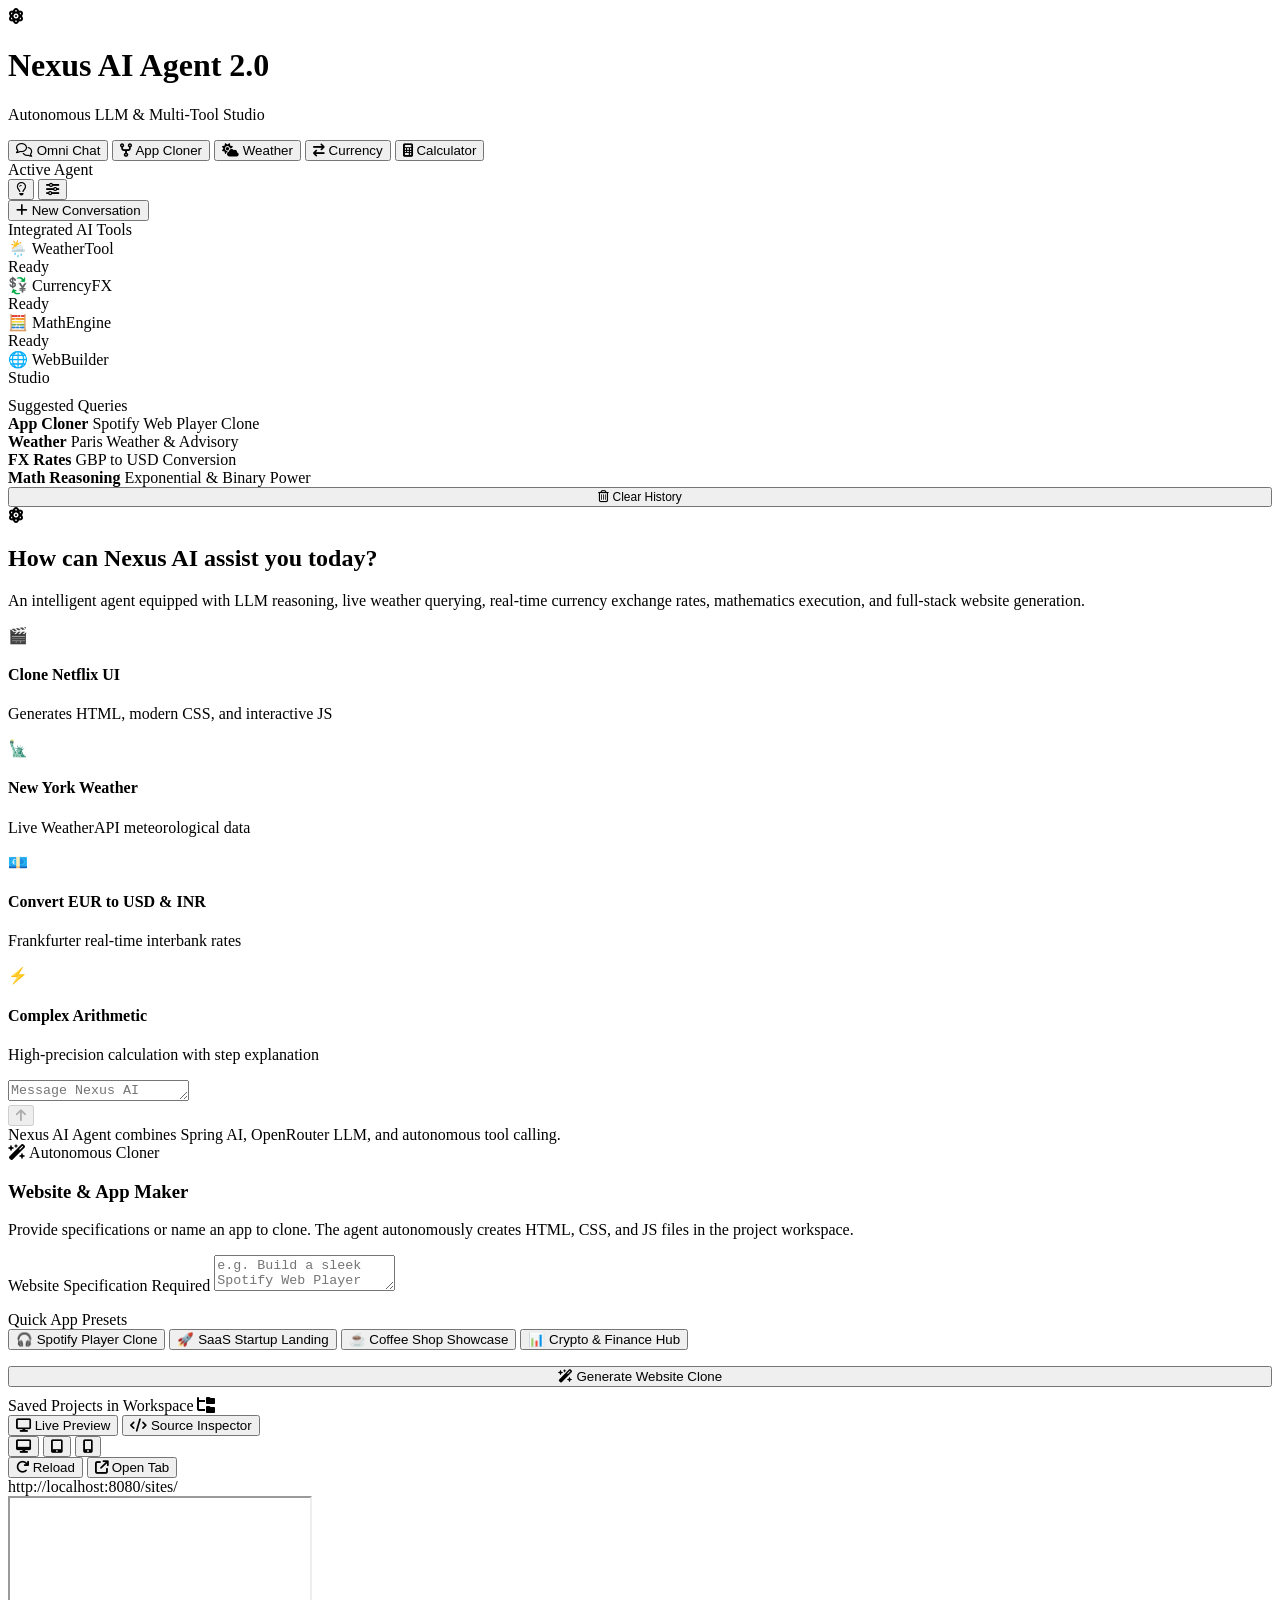
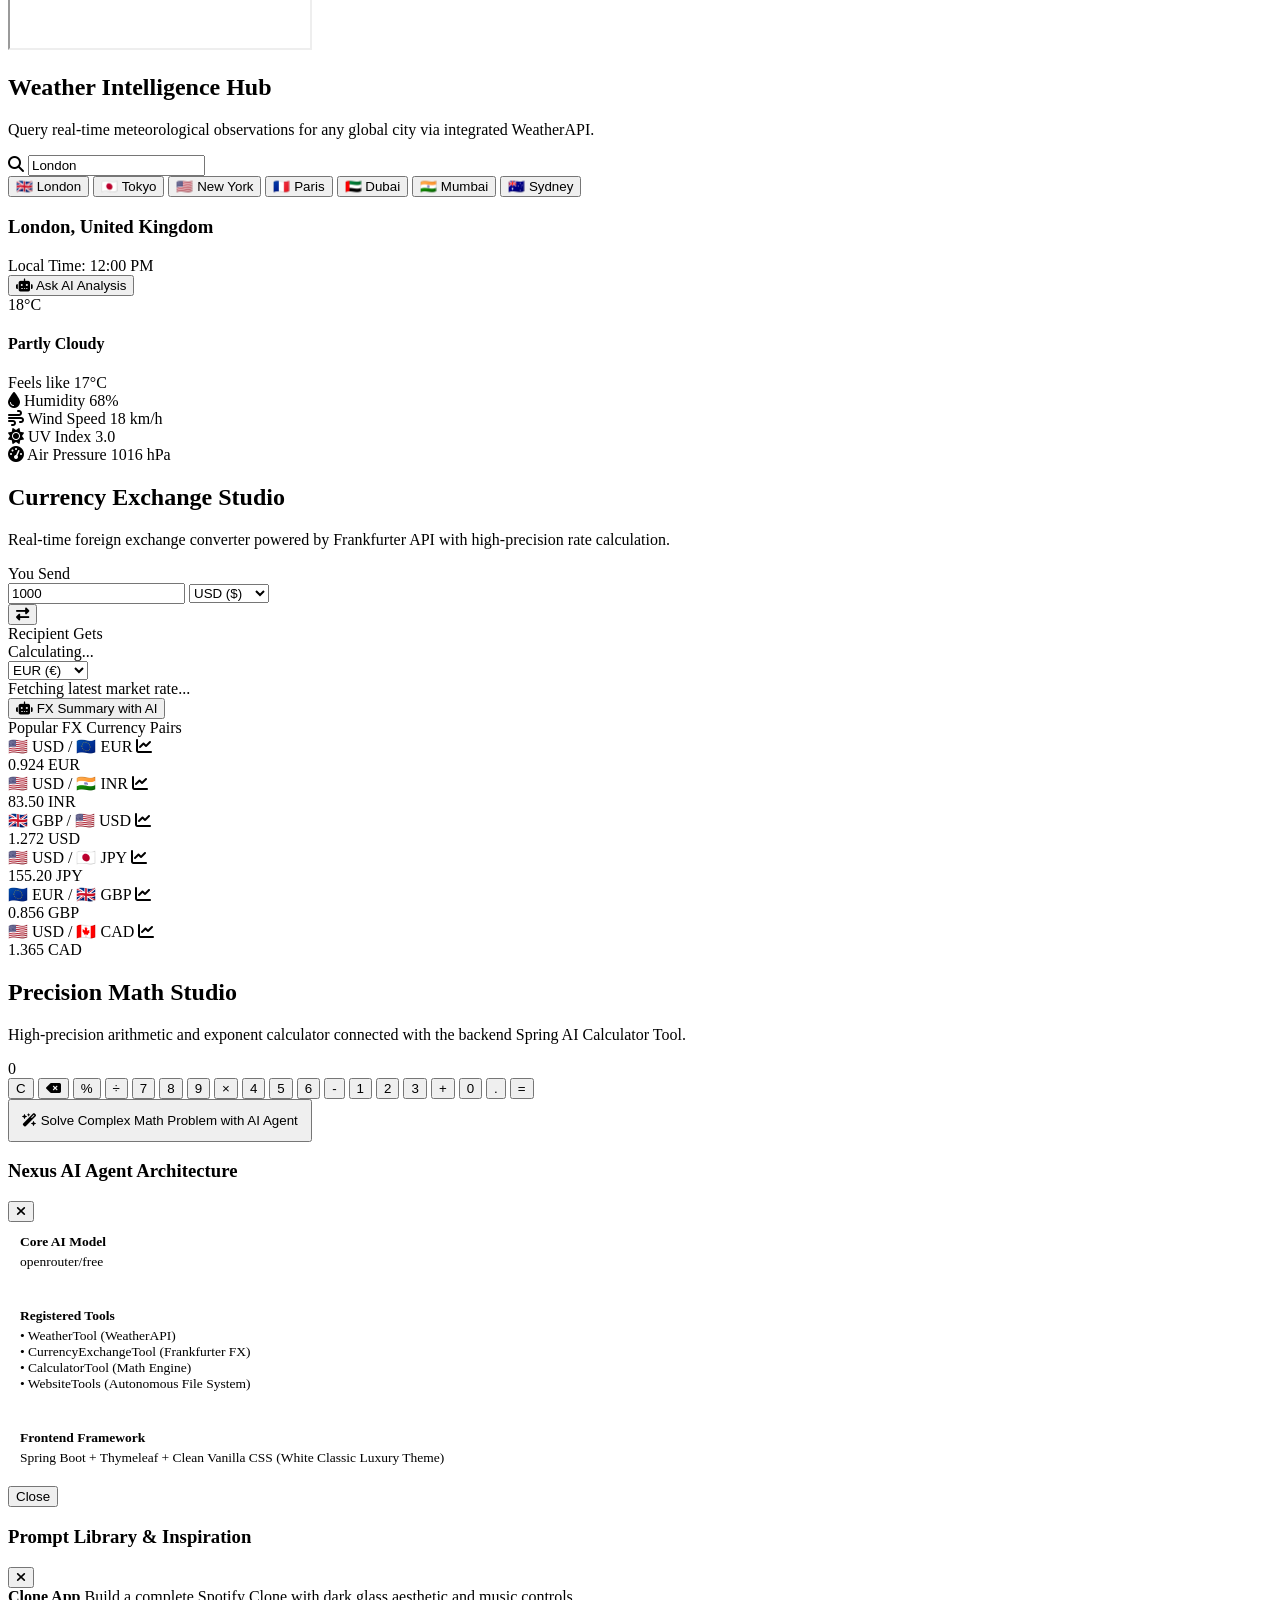
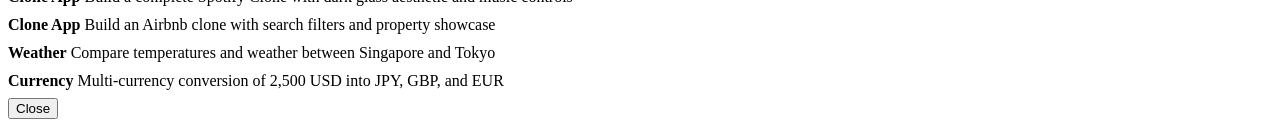
==== src/main/resources/templates/index.html @ b2d0beef "dockerfile" ====
<!DOCTYPE html>
<html lang="en" xmlns:th="http://www.thymeleaf.org">
<head>
    <meta charset="UTF-8">
    <meta name="viewport" content="width=device-width, initial-scale=1.0">
    <title th:text="${appTitle}">Nexus AI • Autonomous Multi-Tool Agent</title>
    
    <!-- Meta SEO & Description -->
    <meta name="description" content="Next-Generation Autonomous Multi-Tool AI Agent with ChatGPT-style conversation, live website cloner & builder, weather reports, currency exchange, and scientific calculation.">
    <meta name="author" content="Priyank">
    
    <!-- Google Fonts -->
    <link rel="preconnect" href="https://fonts.googleapis.com">
    <link rel="preconnect" href="https://fonts.gstatic.com" crossorigin>
    <link href="https://fonts.googleapis.com/css2?family=Plus+Jakarta+Sans:wght@300;400;500;600;700;800&family=JetBrains+Mono:wght@400;500;600&display=swap" rel="stylesheet">
    
    <!-- Font Awesome Icons -->
    <link rel="stylesheet" href="https://cdnjs.cloudflare.com/ajax/libs/font-awesome/6.5.1/css/all.min.css">
    
    <!-- Stylesheet -->
    <link rel="stylesheet" th:href="@{/css/styles.css}" href="/css/styles.css">
</head>
<body>

<div class="app-container">

    <!-- ====================================================================
         TOP HEADER BAR
         ==================================================================== -->
    <header class="app-header">
        <div class="brand" onclick="NexusApp.switchTab('chat')">
            <div class="brand-icon">
                <i class="fa-solid fa-atom"></i>
            </div>
            <div class="brand-text">
                <h1>Nexus AI <span class="brand-badge">Agent 2.0</span></h1>
                <p>Autonomous LLM & Multi-Tool Studio</p>
            </div>
        </div>

        <!-- Navigation Tabs -->
        <nav class="nav-tabs-wrapper" aria-label="Main Navigation">
            <button class="nav-tab-btn active" data-tab="chat" id="tabBtnChat">
                <i class="fa-regular fa-comments"></i>
                <span>Omni Chat</span>
            </button>
            <button class="nav-tab-btn" data-tab="builder" id="tabBtnBuilder">
                <i class="fa-solid fa-code-fork"></i>
                <span>App Cloner</span>
            </button>
            <button class="nav-tab-btn" data-tab="weather" id="tabBtnWeather">
                <i class="fa-solid fa-cloud-sun"></i>
                <span>Weather</span>
            </button>
            <button class="nav-tab-btn" data-tab="currency" id="tabBtnCurrency">
                <i class="fa-solid fa-arrow-right-arrow-left"></i>
                <span>Currency</span>
            </button>
            <button class="nav-tab-btn" data-tab="calc" id="tabBtnCalc">
                <i class="fa-solid fa-calculator"></i>
                <span>Calculator</span>
            </button>
        </nav>

        <!-- Right Header Actions -->
        <div class="header-actions">
            <div class="status-pill" title="Connected to AI LLM Backend">
                <span class="status-dot"></span>
                <span>Active Agent</span>
            </div>
            <button class="btn-icon" id="btnOpenPromptsModal" title="Starter Prompts & Examples">
                <i class="fa-regular fa-lightbulb"></i>
            </button>
            <button class="btn-icon" id="btnOpenStatusModal" title="Agent Architecture & Status">
                <i class="fa-solid fa-sliders"></i>
            </button>
        </div>
    </header>

    <!-- ====================================================================
         MAIN VIEW CONTAINER
         ==================================================================== -->
    <main class="main-view-container">

        <!-- ================================================================
             TAB 1: OMNI AI CHAT
             ================================================================ -->
        <section class="tab-pane active" id="tab-chat">
            <div class="chat-module">
                
                <!-- Chat Left Sidebar -->
                <aside class="chat-sidebar">
                    <div class="chat-sidebar-header">
                        <button class="btn-new-chat" id="btnNewChat">
                            <i class="fa-solid fa-plus"></i>
                            <span>New Conversation</span>
                        </button>
                    </div>

                    <div class="sidebar-section-title">Integrated AI Tools</div>
                    <div class="tools-pill-grid">
                        <div class="tool-badge-item prompt-chip-trigger" data-prompt="What is the weather in Tokyo right now?">
                            <div class="tool-left">
                                <span>🌦️ WeatherTool</span>
                            </div>
                            <span class="tool-indicator">Ready</span>
                        </div>
                        <div class="tool-badge-item prompt-chip-trigger" data-prompt="Convert 1000 USD to EUR and INR with current rate">
                            <div class="tool-left">
                                <span>💱 CurrencyFX</span>
                            </div>
                            <span class="tool-indicator">Ready</span>
                        </div>
                        <div class="tool-badge-item prompt-chip-trigger" data-prompt="Calculate compound interest on $10,000 at 8% annual for 5 years">
                            <div class="tool-left">
                                <span>🧮 MathEngine</span>
                            </div>
                            <span class="tool-indicator">Ready</span>
                        </div>
                        <div class="tool-badge-item" onclick="NexusApp.switchTab('builder')">
                            <div class="tool-left">
                                <span>🌐 WebBuilder</span>
                            </div>
                            <span class="tool-indicator" style="background:var(--primary-light); color:var(--primary);">Studio</span>
                        </div>
                    </div>

                    <div class="sidebar-section-title" style="margin-top: 10px;">Suggested Queries</div>
                    <div class="suggested-prompts-list">
                        <div class="prompt-card-chip prompt-chip-trigger" data-prompt="Build a modern dark-mode Spotify web player clone with playlist and audio controls">
                            <strong>App Cloner</strong>
                            <span>Spotify Web Player Clone</span>
                        </div>
                        <div class="prompt-card-chip prompt-chip-trigger" data-prompt="What's the weather in Paris, France and give me packing advice?">
                            <strong>Weather</strong>
                            <span>Paris Weather & Advisory</span>
                        </div>
                        <div class="prompt-card-chip prompt-chip-trigger" data-prompt="How much is 250 British Pounds (GBP) in US Dollars (USD)?">
                            <strong>FX Rates</strong>
                            <span>GBP to USD Conversion</span>
                        </div>
                        <div class="prompt-card-chip prompt-chip-trigger" data-prompt="Calculate 2 raised to the power of 16 and explain the binary significance">
                            <strong>Math Reasoning</strong>
                            <span>Exponential & Binary Power</span>
                        </div>
                    </div>

                    <button class="btn-secondary" id="btnClearSession" style="width: 100%; justify-content: center; font-size: 12px; margin-top: auto;">
                        <i class="fa-regular fa-trash-can"></i> Clear History
                    </button>
                </aside>

                <!-- Chat Main Area -->
                <div class="chat-main-area">
                    <div class="chat-messages-container" id="chatMessages">
                        
                        <!-- Welcome Hero -->
                        <div class="chat-welcome-hero" id="chatWelcomeHero">
                            <div class="hero-avatar-ring">
                                <i class="fa-solid fa-atom"></i>
                            </div>
                            <h2>How can Nexus AI assist you today?</h2>
                            <p>An intelligent agent equipped with LLM reasoning, live weather querying, real-time currency exchange rates, mathematics execution, and full-stack website generation.</p>

                            <div class="hero-feature-grid">
                                <div class="feature-box prompt-chip-trigger" data-prompt="Create a complete Netflix clone landing page with hero banner and movie cards carousel">
                                    <div class="feature-box-icon">🎬</div>
                                    <div class="feature-box-content">
                                        <h4>Clone Netflix UI</h4>
                                        <p>Generates HTML, modern CSS, and interactive JS</p>
                                    </div>
                                </div>
                                <div class="feature-box prompt-chip-trigger" data-prompt="What is the current temperature and atmospheric conditions in New York?">
                                    <div class="feature-box-icon">🗽</div>
                                    <div class="feature-box-content">
                                        <h4>New York Weather</h4>
                                        <p>Live WeatherAPI meteorological data</p>
                                    </div>
                                </div>
                                <div class="feature-box prompt-chip-trigger" data-prompt="Convert 500 Euros to US Dollars and Indian Rupees">
                                    <div class="feature-box-icon">💶</div>
                                    <div class="feature-box-content">
                                        <h4>Convert EUR to USD & INR</h4>
                                        <p>Frankfurter real-time interbank rates</p>
                                    </div>
                                </div>
                                <div class="feature-box prompt-chip-trigger" data-prompt="Calculate 4850 divided by 12.5 and multiply by 3.14">
                                    <div class="feature-box-icon">⚡</div>
                                    <div class="feature-box-content">
                                        <h4>Complex Arithmetic</h4>
                                        <p>High-precision calculation with step explanation</p>
                                    </div>
                                </div>
                            </div>
                        </div>

                    </div>

                    <!-- Chat Bottom Input Bar -->
                    <div class="chat-input-wrapper">
                        <form class="chat-input-box" id="chatForm">
                            <textarea class="chat-textarea" id="chatInput" placeholder="Message Nexus AI Agent or ask to build a website, check weather, convert currency..." rows="1" required></textarea>
                            <div class="chat-actions-group">
                                <button type="submit" class="btn-send-chat" id="btnSendChat" disabled title="Send Message">
                                    <i class="fa-solid fa-arrow-up"></i>
                                </button>
                            </div>
                        </form>
                        <div class="chat-disclaimer">
                            Nexus AI Agent combines Spring AI, OpenRouter LLM, and autonomous tool calling.
                        </div>
                    </div>
                </div>

            </div>
        </section>

        <!-- ================================================================
             TAB 2: AI WEBSITE BUILDER & APP CLONER STUDIO
             ================================================================ -->
        <section class="tab-pane" id="tab-builder">
            <div class="builder-module">
                
                <!-- Builder Config Sidebar -->
                <aside class="builder-sidebar">
                    <div class="builder-header-badge">
                        <i class="fa-solid fa-wand-magic-sparkles"></i> Autonomous Cloner
                    </div>

                    <div class="builder-title-group">
                        <h3>Website & App Maker</h3>
                        <p>Provide specifications or name an app to clone. The agent autonomously creates HTML, CSS, and JS files in the project workspace.</p>
                    </div>

                    <form id="builderForm" style="display:flex; flex-direction:column; gap:16px;">
                        <div class="form-group">
                            <label class="form-label" for="builderPrompt">
                                <span>Website Specification</span>
                                <span style="font-weight:400; color:var(--text-muted);">Required</span>
                            </label>
                            <textarea class="builder-textarea" id="builderPrompt" placeholder="e.g. Build a sleek Spotify Web Player clone with dark aesthetic, music player controls, playlist cards, and responsive sidebar." required></textarea>
                        </div>

                        <div class="form-group">
                            <label class="form-label">Quick App Presets</label>
                            <div class="presets-grid">
                                <button type="button" class="preset-chip" data-prompt="Build a modern dark-mode Spotify web player clone with sidebar navigation, music player controls, and popular album cards.">
                                    <span class="preset-chip-icon">🎧</span>
                                    <span>Spotify Player Clone</span>
                                </button>
                                <button type="button" class="preset-chip" data-prompt="Create a high-converting SaaS startup landing page with hero section, feature grid, pricing table, and testimonials.">
                                    <span class="preset-chip-icon">🚀</span>
                                    <span>SaaS Startup Landing</span>
                                </button>
                                <button type="button" class="preset-chip" data-prompt="Build a luxury Artisan Coffee Shop website with hero banner, interactive menu cards, customer reviews, and contact footer.">
                                    <span class="preset-chip-icon">☕</span>
                                    <span>Coffee Shop Showcase</span>
                                </button>
                                <button type="button" class="preset-chip" data-prompt="Create a modern cryptocurrency dashboard with live price ticker cards, portfolio balance chart mockup, and transaction table.">
                                    <span class="preset-chip-icon">📊</span>
                                    <span>Crypto & Finance Hub</span>
                                </button>
                            </div>
                        </div>

                        <button type="submit" class="btn-generate-site" id="btnGenerateSite">
                            <i class="fa-solid fa-wand-magic-sparkles"></i>
                            <span>Generate Website Clone</span>
                        </button>
                    </form>

                    <!-- Build Terminal Logs -->
                    <div class="generation-status-card" id="builderStatusCard" style="display:none;">
                        <div class="status-card-header">
                            <span><i class="fa-solid fa-terminal"></i> Build Terminal</span>
                            <span style="color:#4ade80;">Live Execution</span>
                        </div>
                        <div class="status-logs-stream" id="statusLogsStream"></div>
                    </div>

                    <!-- Saved Projects List -->
                    <div class="form-group" style="margin-top: 10px;">
                        <label class="form-label">
                            <span>Saved Projects in Workspace</span>
                            <i class="fa-solid fa-folder-tree" style="color:var(--primary);"></i>
                        </label>
                        <div class="saved-projects-list" id="savedProjectsList"></div>
                    </div>
                </aside>

                <!-- Builder Main Canvas / Inspector Area -->
                <div class="builder-workspace">
                    
                    <!-- Top Workspace Bar -->
                    <div class="workspace-top-bar">
                        <div class="view-mode-tabs">
                            <button class="mode-btn active" data-mode="preview">
                                <i class="fa-solid fa-display"></i>
                                <span>Live Preview</span>
                            </button>
                            <button class="mode-btn" data-mode="code">
                                <i class="fa-solid fa-code"></i>
                                <span>Source Inspector</span>
                            </button>
                        </div>

                        <!-- Device Viewport Controls -->
                        <div class="device-viewport-controls">
                            <button class="device-btn active" data-device="desktop" title="Desktop View (100%)">
                                <i class="fa-solid fa-desktop"></i>
                            </button>
                            <button class="device-btn" data-device="tablet" title="Tablet View (768px)">
                                <i class="fa-solid fa-tablet-screen-button"></i>
                            </button>
                            <button class="device-btn" data-device="mobile" title="Mobile View (390px)">
                                <i class="fa-solid fa-mobile-screen-button"></i>
                            </button>
                        </div>

                        <!-- Action Buttons -->
                        <div class="workspace-actions">
                            <button class="btn-secondary" id="btnReloadPreview" title="Refresh Preview">
                                <i class="fa-solid fa-arrow-rotate-right"></i>
                                <span>Reload</span>
                            </button>
                            <button class="btn-secondary" id="btnOpenPreviewNew" title="Open in New Browser Tab">
                                <i class="fa-solid fa-arrow-up-right-from-square"></i>
                                <span>Open Tab</span>
                            </button>
                        </div>
                    </div>

                    <!-- Live Preview Viewport -->
                    <div class="workspace-canvas" id="previewModeContainer">
                        <div class="device-frame-container desktop" id="deviceFrameContainer">
                            <div class="device-browser-bar">
                                <div class="browser-dots">
                                    <span class="browser-dot red"></span>
                                    <span class="browser-dot yellow"></span>
                                    <span class="browser-dot green"></span>
                                </div>
                                <div class="browser-url-pill" id="browserUrlPill">
                                    http://localhost:8080/sites/
                                </div>
                            </div>
                            <iframe class="preview-iframe" id="previewIframe" src="about:blank" sandbox="allow-scripts allow-same-origin allow-forms allow-popups"></iframe>
                        </div>
                    </div>

                    <!-- Code Inspector Viewport -->
                    <div class="workspace-canvas" id="codeInspectorContainer" style="display:none;">
                        <div class="code-inspector-container">
                            <div class="code-tabs-header">
                                <div class="code-tabs-group">
                                    <button class="code-tab-btn active" data-file="index.html">
                                        <i class="fa-brands fa-html5" style="color:#e44d26;"></i> index.html
                                    </button>
                                    <button class="code-tab-btn" data-file="style.css">
                                        <i class="fa-brands fa-css3-alt" style="color:#264de4;"></i> style.css
                                    </button>
                                    <button class="code-tab-btn" data-file="script.js">
                                        <i class="fa-brands fa-js" style="color:#f7df1e;"></i> script.js
                                    </button>
                                </div>
                                <button class="btn-secondary" id="btnCopyProjectCode" style="padding: 4px 10px; font-size: 11.5px;">
                                    <i class="fa-regular fa-copy"></i> Copy Code
                                </button>
                            </div>
                            <pre class="code-view-area" id="codeViewArea"><code>/* Select a generated project to inspect its source code */</code></pre>
                        </div>
                    </div>

                </div>

            </div>
        </section>

        <!-- ================================================================
             TAB 3: WEATHER INTELLIGENCE HUB
             ================================================================ -->
        <section class="tab-pane" id="tab-weather">
            <div class="weather-module">
                <div class="weather-container">
                    
                    <div class="module-header">
                        <h2>Weather Intelligence Hub</h2>
                        <p>Query real-time meteorological observations for any global city via integrated WeatherAPI.</p>
                    </div>

                    <!-- Search Bar -->
                    <div class="weather-search-bar">
                        <i class="fa-solid fa-magnifying-glass" style="color:var(--text-muted); font-size:16px;"></i>
                        <input type="text" class="weather-input" id="weatherCityInput" placeholder="Enter city name (e.g. Tokyo, London, San Francisco, Mumbai)..." value="London">
                        <button class="btn-secondary" id="btnSearchWeather" style="background:var(--primary); color:#ffffff; border:none;">
                            <span>Search</span>
                        </button>
                    </div>

                    <!-- Quick City Badges -->
                    <div class="weather-quick-cities">
                        <button class="city-chip weather-quick-city" data-city="London">🇬🇧 London</button>
                        <button class="city-chip weather-quick-city" data-city="Tokyo">🇯🇵 Tokyo</button>
                        <button class="city-chip weather-quick-city" data-city="New York">🇺🇸 New York</button>
                        <button class="city-chip weather-quick-city" data-city="Paris">🇫🇷 Paris</button>
                        <button class="city-chip weather-quick-city" data-city="Dubai">🇦🇪 Dubai</button>
                        <button class="city-chip weather-quick-city" data-city="Mumbai">🇮🇳 Mumbai</button>
                        <button class="city-chip weather-quick-city" data-city="Sydney">🇦🇺 Sydney</button>
                    </div>

                    <!-- Weather Main Hero Card -->
                    <div class="weather-hero-card" id="weatherHeroCard">
                        <div class="weather-card-top">
                            <div class="weather-location">
                                <h3 id="weatherCityName">London, United Kingdom</h3>
                                <span id="weatherLocalTime">Local Time: 12:00 PM</span>
                            </div>
                            <button class="btn-secondary prompt-chip-trigger" id="btnAskWeatherAI" data-prompt="Analyze the current weather conditions for London and provide recommendations for outdoor activities.">
                                <i class="fa-solid fa-robot"></i> Ask AI Analysis
                            </button>
                        </div>

                        <div class="weather-temp-hero">
                            <div class="temp-huge" id="weatherTempC">18°C</div>
                            <div class="weather-condition-badge">
                                <h4 id="weatherCondition">Partly Cloudy</h4>
                                <span id="weatherFeelsLike">Feels like 17°C</span>
                            </div>
                        </div>

                        <div class="weather-metrics-grid">
                            <div class="metric-card">
                                <span class="metric-card-label"><i class="fa-solid fa-droplet"></i> Humidity</span>
                                <span class="metric-card-val" id="weatherHumidity">68%</span>
                            </div>
                            <div class="metric-card">
                                <span class="metric-card-label"><i class="fa-solid fa-wind"></i> Wind Speed</span>
                                <span class="metric-card-val" id="weatherWind">18 km/h</span>
                            </div>
                            <div class="metric-card">
                                <span class="metric-card-label"><i class="fa-solid fa-sun"></i> UV Index</span>
                                <span class="metric-card-val" id="weatherUV">3.0</span>
                            </div>
                            <div class="metric-card">
                                <span class="metric-card-label"><i class="fa-solid fa-gauge-high"></i> Air Pressure</span>
                                <span class="metric-card-val" id="weatherPressure">1016 hPa</span>
                            </div>
                        </div>
                    </div>

                </div>
            </div>
        </section>

        <!-- ================================================================
             TAB 4: CURRENCY EXCHANGE STUDIO
             ================================================================ -->
        <section class="tab-pane" id="tab-currency">
            <div class="currency-module">
                <div class="currency-container">
                    
                    <div class="module-header">
                        <h2>Currency Exchange Studio</h2>
                        <p>Real-time foreign exchange converter powered by Frankfurter API with high-precision rate calculation.</p>
                    </div>

                    <!-- Converter Card -->
                    <div class="currency-converter-card">
                        <div class="converter-row">
                            
                            <!-- Amount & From -->
                            <div class="currency-field">
                                <label class="form-label">You Send</label>
                                <div class="currency-input-wrapper">
                                    <input type="number" class="currency-input" id="currAmountInput" value="1000" min="0" step="any">
                                    <select class="currency-select" id="currFromSelect">
                                        <option value="USD" selected>USD ($)</option>
                                        <option value="EUR">EUR (€)</option>
                                        <option value="GBP">GBP (£)</option>
                                        <option value="INR">INR (₹)</option>
                                        <option value="JPY">JPY (¥)</option>
                                        <option value="CAD">CAD (C$)</option>
                                        <option value="AUD">AUD (A$)</option>
                                        <option value="CHF">CHF (Fr)</option>
                                    </select>
                                </div>
                            </div>

                            <!-- Swap Button -->
                            <button class="btn-swap-currency" id="btnSwapCurrency" title="Swap Currencies">
                                <i class="fa-solid fa-right-left"></i>
                            </button>

                            <!-- Target Currency -->
                            <div class="currency-field">
                                <label class="form-label">Recipient Gets</label>
                                <div class="currency-input-wrapper">
                                    <div class="currency-input" style="display:flex; align-items:center; color:var(--primary);" id="currResultValue">
                                        Calculating...
                                    </div>
                                    <select class="currency-select" id="currToSelect">
                                        <option value="EUR" selected>EUR (€)</option>
                                        <option value="USD">USD ($)</option>
                                        <option value="GBP">GBP (£)</option>
                                        <option value="INR">INR (₹)</option>
                                        <option value="JPY">JPY (¥)</option>
                                        <option value="CAD">CAD (C$)</option>
                                        <option value="AUD">AUD (A$)</option>
                                        <option value="CHF">CHF (Fr)</option>
                                    </select>
                                </div>
                            </div>

                        </div>

                        <!-- Result Banner -->
                        <div class="rate-result-banner">
                            <div class="rate-result-text">
                                <span id="currResultSub">Fetching latest market rate...</span>
                            </div>
                            <button class="btn-secondary prompt-chip-trigger" id="btnAskCurrencyAI" data-prompt="Analyze the currency exchange trend between USD and EUR and provide a market summary.">
                                <i class="fa-solid fa-robot"></i> FX Summary with AI
                            </button>
                        </div>
                    </div>

                    <!-- Popular FX Pairs -->
                    <div class="form-group">
                        <label class="form-label">Popular FX Currency Pairs</label>
                        <div class="popular-rates-grid">
                            <div class="popular-rate-card" data-from="USD" data-to="EUR">
                                <div class="rate-pair-title">
                                    <span>🇺🇸 USD / 🇪🇺 EUR</span>
                                    <i class="fa-solid fa-chart-line" style="color:var(--accent-emerald);"></i>
                                </div>
                                <div class="rate-pair-val">0.924 EUR</div>
                            </div>
                            <div class="popular-rate-card" data-from="USD" data-to="INR">
                                <div class="rate-pair-title">
                                    <span>🇺🇸 USD / 🇮🇳 INR</span>
                                    <i class="fa-solid fa-chart-line" style="color:var(--accent-emerald);"></i>
                                </div>
                                <div class="rate-pair-val">83.50 INR</div>
                            </div>
                            <div class="popular-rate-card" data-from="GBP" data-to="USD">
                                <div class="rate-pair-title">
                                    <span>🇬🇧 GBP / 🇺🇸 USD</span>
                                    <i class="fa-solid fa-chart-line" style="color:var(--accent-emerald);"></i>
                                </div>
                                <div class="rate-pair-val">1.272 USD</div>
                            </div>
                            <div class="popular-rate-card" data-from="USD" data-to="JPY">
                                <div class="rate-pair-title">
                                    <span>🇺🇸 USD / 🇯🇵 JPY</span>
                                    <i class="fa-solid fa-chart-line" style="color:var(--accent-emerald);"></i>
                                </div>
                                <div class="rate-pair-val">155.20 JPY</div>
                            </div>
                            <div class="popular-rate-card" data-from="EUR" data-to="GBP">
                                <div class="rate-pair-title">
                                    <span>🇪🇺 EUR / 🇬🇧 GBP</span>
                                    <i class="fa-solid fa-chart-line" style="color:var(--accent-emerald);"></i>
                                </div>
                                <div class="rate-pair-val">0.856 GBP</div>
                            </div>
                            <div class="popular-rate-card" data-from="USD" data-to="CAD">
                                <div class="rate-pair-title">
                                    <span>🇺🇸 USD / 🇨🇦 CAD</span>
                                    <i class="fa-solid fa-chart-line" style="color:var(--accent-emerald);"></i>
                                </div>
                                <div class="rate-pair-val">1.365 CAD</div>
                            </div>
                        </div>
                    </div>

                </div>
            </div>
        </section>

        <!-- ================================================================
             TAB 5: CALCULATOR & MATH STUDIO
             ================================================================ -->
        <section class="tab-pane" id="tab-calc">
            <div class="calc-module">
                <div class="calc-container">
                    
                    <div class="module-header">
                        <h2>Precision Math Studio</h2>
                        <p>High-precision arithmetic and exponent calculator connected with the backend Spring AI Calculator Tool.</p>
                    </div>

                    <div class="calc-card">
                        <div class="calc-display">
                            <div class="calc-expression" id="calcExpression"></div>
                            <div class="calc-current" id="calcCurrent">0</div>
                        </div>

                        <div class="calc-grid">
                            <button class="calc-key action" data-action="clear">C</button>
                            <button class="calc-key action" data-action="delete"><i class="fa-solid fa-delete-left"></i></button>
                            <button class="calc-key op" data-action="operator" data-val="%">%</button>
                            <button class="calc-key op" data-action="operator" data-val="÷">÷</button>

                            <button class="calc-key" data-val="7">7</button>
                            <button class="calc-key" data-val="8">8</button>
                            <button class="calc-key" data-val="9">9</button>
                            <button class="calc-key op" data-action="operator" data-val="×">×</button>

                            <button class="calc-key" data-val="4">4</button>
                            <button class="calc-key" data-val="5">5</button>
                            <button class="calc-key" data-val="6">6</button>
                            <button class="calc-key op" data-action="operator" data-val="-">-</button>

                            <button class="calc-key" data-val="1">1</button>
                            <button class="calc-key" data-val="2">2</button>
                            <button class="calc-key" data-val="3">3</button>
                            <button class="calc-key op" data-action="operator" data-val="+">+</button>

                            <button class="calc-key" data-val="0">0</button>
                            <button class="calc-key" data-val=".">.</button>
                            <button class="calc-key equal" data-action="equal">=</button>
                        </div>
                    </div>

                    <button class="btn-secondary prompt-chip-trigger" style="justify-content: center; padding: 12px;" data-prompt="Solve a step-by-step calculus problem: find the derivative of f(x) = 3x^3 + 5x^2 - 7x + 12">
                        <i class="fa-solid fa-wand-magic-sparkles" style="color:var(--primary);"></i>
                        <span>Solve Complex Math Problem with AI Agent</span>
                    </button>

                </div>
            </div>
        </section>

    </main>

    <!-- ====================================================================
         MODALS
         ==================================================================== -->
    
    <!-- System & Architecture Modal -->
    <div class="modal-overlay" id="statusModal">
        <div class="modal-card">
            <div class="modal-header">
                <h3>Nexus AI Agent Architecture</h3>
                <button class="btn-icon btn-close-modal"><i class="fa-solid fa-xmark"></i></button>
            </div>
            <div style="display:flex; flex-direction:column; gap:14px; font-size:13.5px; color:var(--text-secondary);">
                <div style="padding:12px; background:var(--bg-surface-secondary); border-radius:var(--radius-md); border:1px solid var(--border-light);">
                    <strong style="color:var(--text-primary); display:block; margin-bottom:4px;">Core AI Model</strong>
                    <span th:text="${modelName}">openrouter/free</span>
                </div>
                <div style="padding:12px; background:var(--bg-surface-secondary); border-radius:var(--radius-md); border:1px solid var(--border-light);">
                    <strong style="color:var(--text-primary); display:block; margin-bottom:4px;">Registered Tools</strong>
                    <span>• WeatherTool (WeatherAPI)</span><br/>
                    <span>• CurrencyExchangeTool (Frankfurter FX)</span><br/>
                    <span>• CalculatorTool (Math Engine)</span><br/>
                    <span>• WebsiteTools (Autonomous File System)</span>
                </div>
                <div style="padding:12px; background:var(--bg-surface-secondary); border-radius:var(--radius-md); border:1px solid var(--border-light);">
                    <strong style="color:var(--text-primary); display:block; margin-bottom:4px;">Frontend Framework</strong>
                    <span>Spring Boot + Thymeleaf + Clean Vanilla CSS (White Classic Luxury Theme)</span>
                </div>
            </div>
            <button class="btn-secondary btn-close-modal" style="margin-top:8px; justify-content:center;">Close</button>
        </div>
    </div>

    <!-- Starter Prompts Modal -->
    <div class="modal-overlay" id="promptsModal">
        <div class="modal-card" style="max-width: 600px;">
            <div class="modal-header">
                <h3>Prompt Library & Inspiration</h3>
                <button class="btn-icon btn-close-modal"><i class="fa-solid fa-xmark"></i></button>
            </div>
            <div style="display:flex; flex-direction:column; gap:10px; max-height:400px; overflow-y:auto;">
                <div class="prompt-card-chip prompt-chip-trigger btn-close-modal" data-prompt="Build a modern dark-mode Spotify web player clone with sidebar and music player controls">
                    <strong>Clone App</strong>
                    <span>Build a complete Spotify Clone with dark glass aesthetic and music controls</span>
                </div>
                <div class="prompt-card-chip prompt-chip-trigger btn-close-modal" data-prompt="Build an Airbnb clone landing page with search bar for destinations, date pickers, and featured property cards">
                    <strong>Clone App</strong>
                    <span>Build an Airbnb clone with search filters and property showcase</span>
                </div>
                <div class="prompt-card-chip prompt-chip-trigger btn-close-modal" data-prompt="What is the weather in Singapore and Tokyo right now? Compare both temperatures.">
                    <strong>Weather</strong>
                    <span>Compare temperatures and weather between Singapore and Tokyo</span>
                </div>
                <div class="prompt-card-chip prompt-chip-trigger btn-close-modal" data-prompt="Convert 2,500 USD into Japanese Yen (JPY), British Pounds (GBP), and Euros (EUR)">
                    <strong>Currency</strong>
                    <span>Multi-currency conversion of 2,500 USD into JPY, GBP, and EUR</span>
                </div>
            </div>
            <button class="btn-secondary btn-close-modal" style="margin-top:8px; justify-content:center;">Close</button>
        </div>
    </div>

    <!-- Toast Notifications Container -->
    <div class="toast-container" id="toastContainer"></div>

</div>

<!-- Scripts -->
<script th:src="@{/js/app.js}" src="/js/app.js"></script>

</body>
</html>
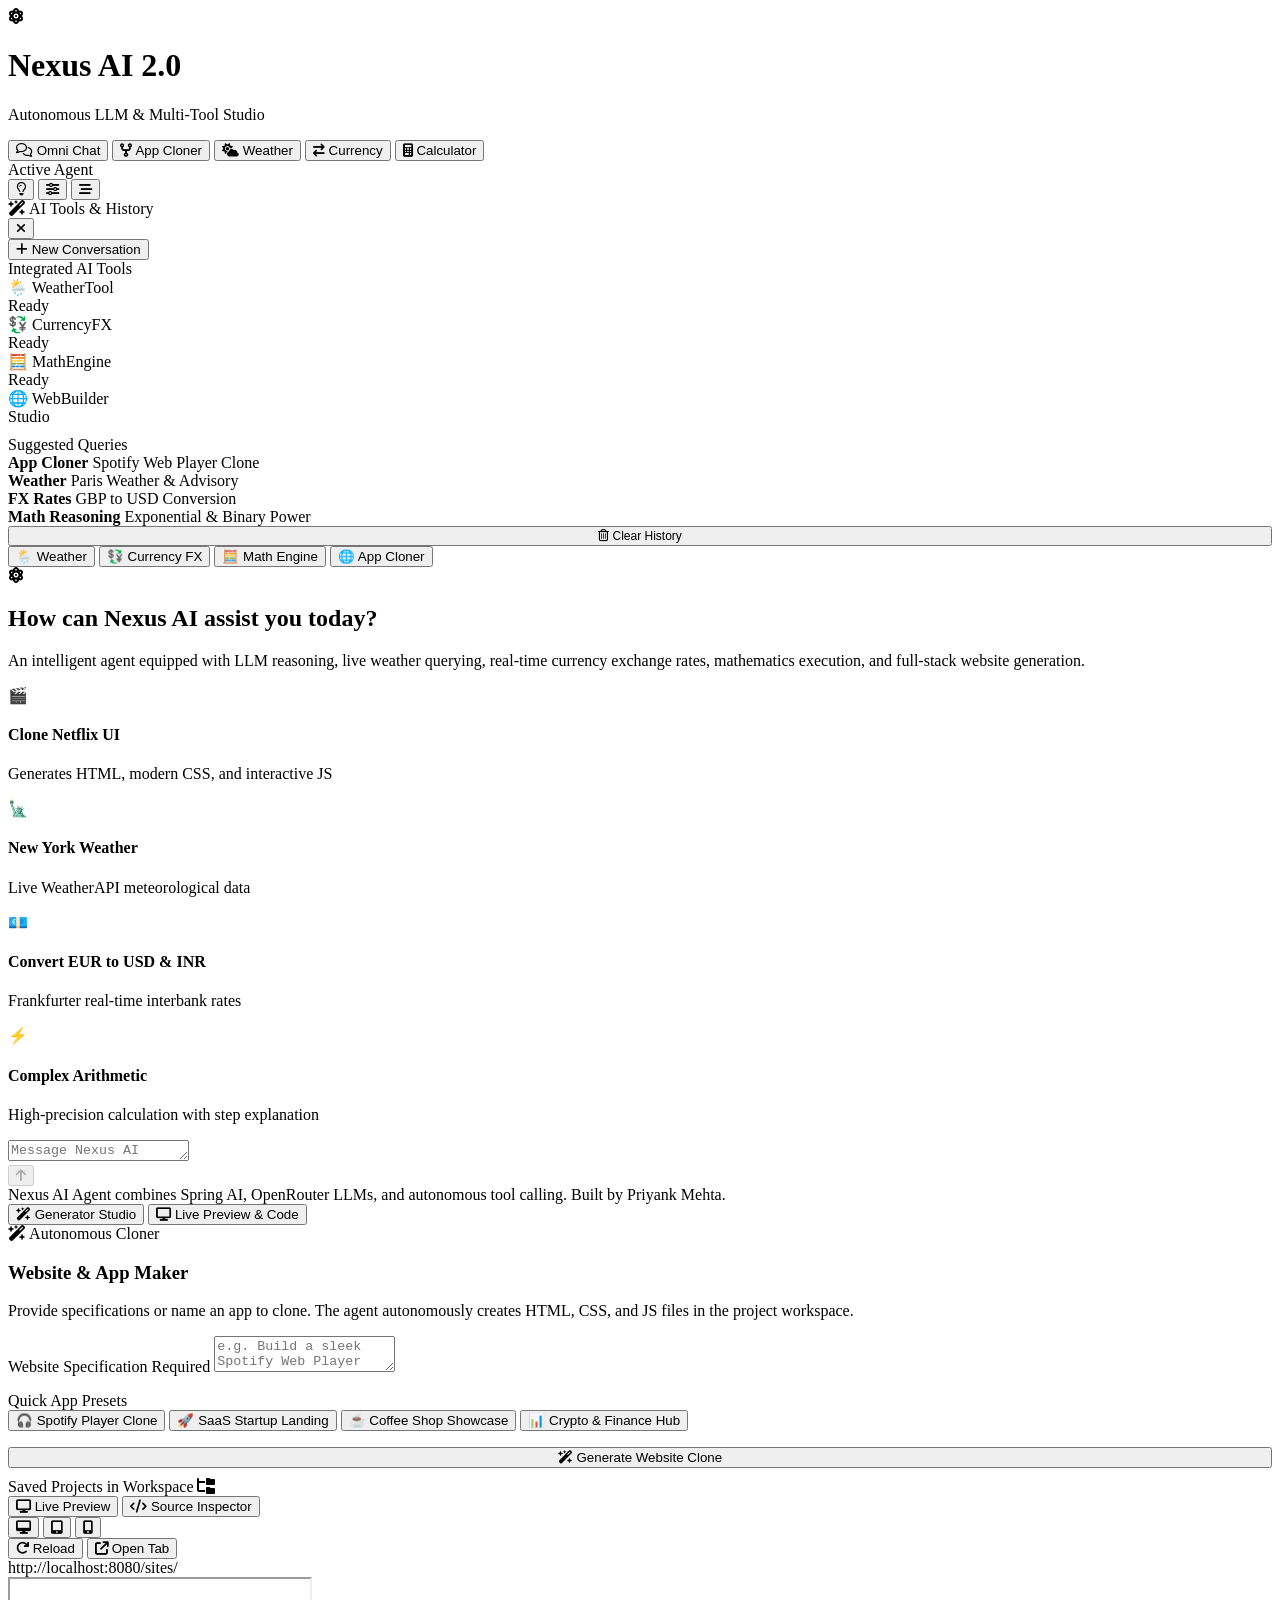
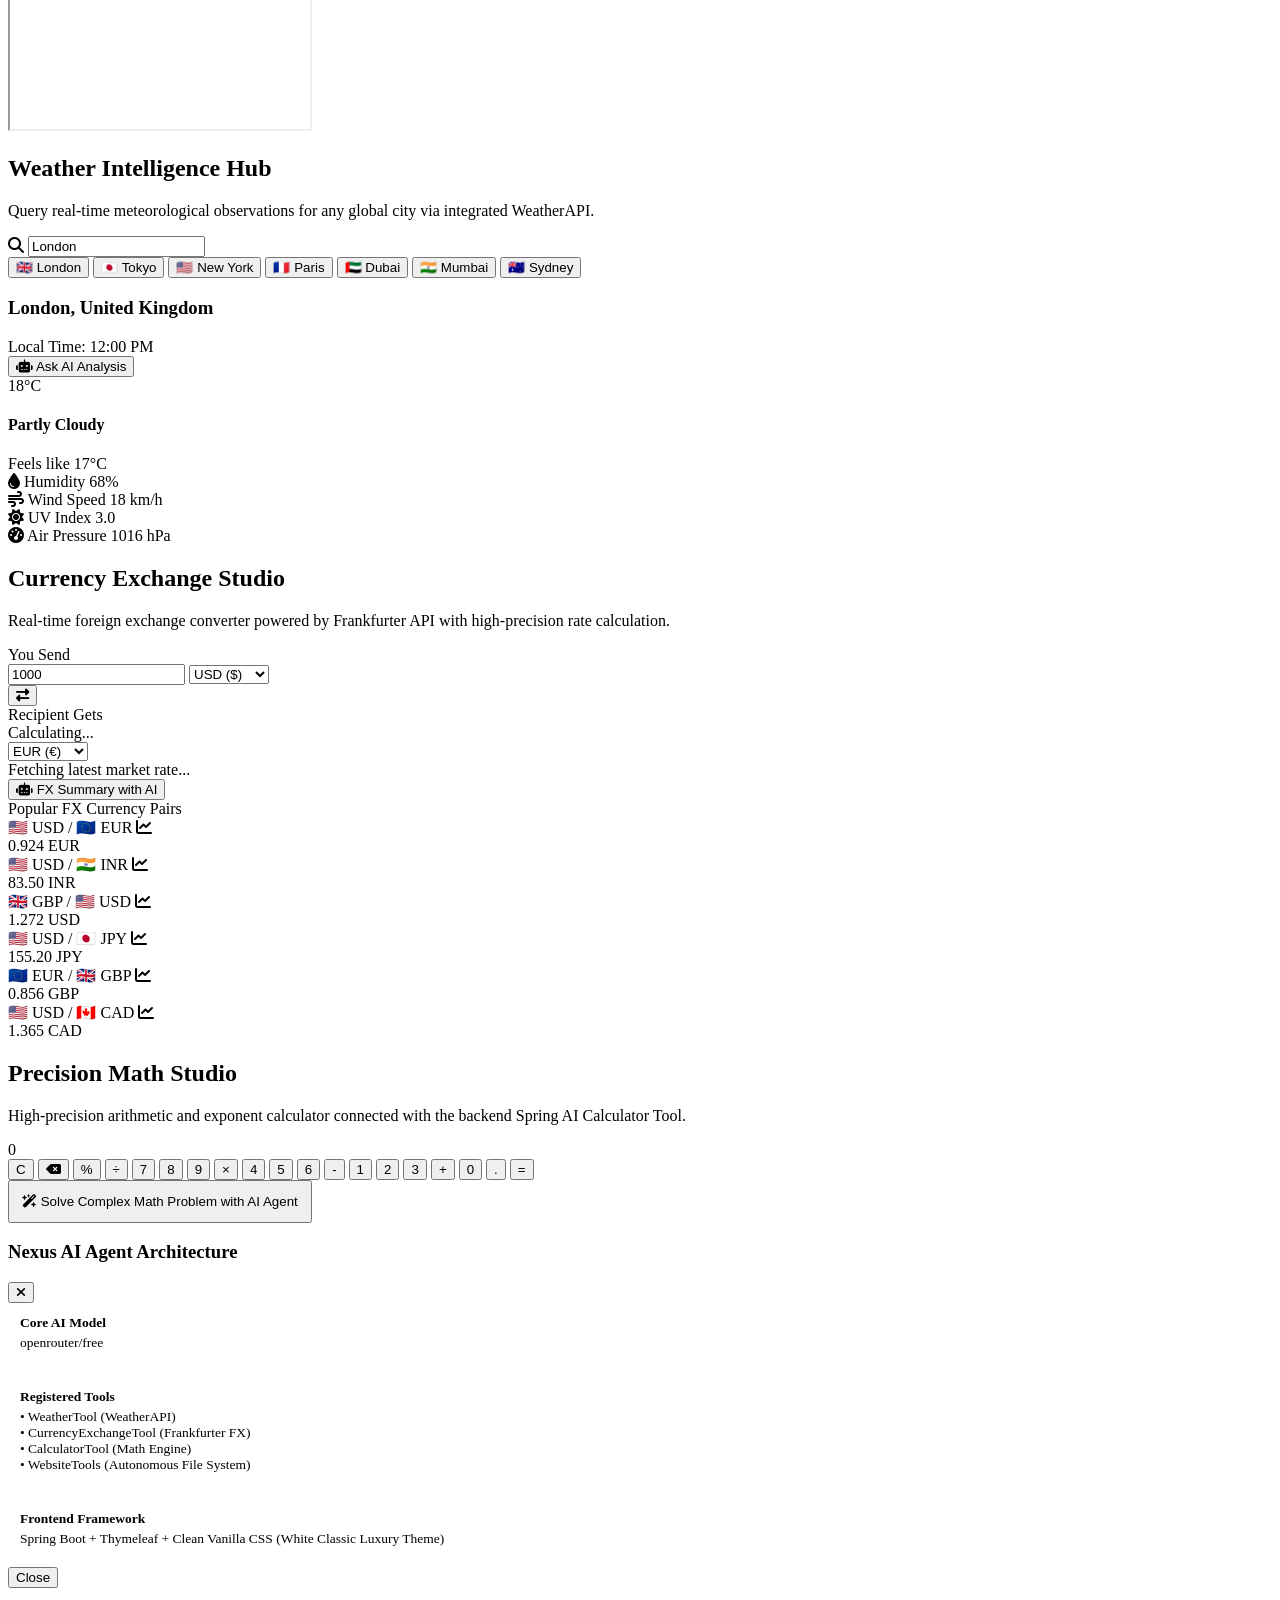
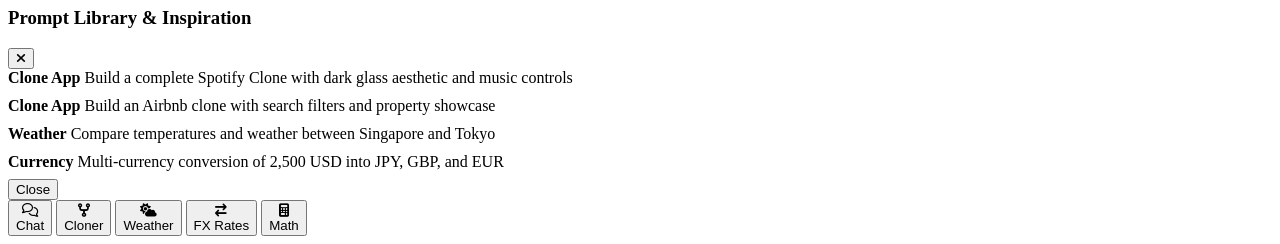
==== commit 12fde7ac: "Update" ====
--- a/src/main/resources/templates/index.html
+++ b/src/main/resources/templates/index.html
@@ -2,7 +2,10 @@
 <html lang="en" xmlns:th="http://www.thymeleaf.org">
 <head>
     <meta charset="UTF-8">
-    <meta name="viewport" content="width=device-width, initial-scale=1.0">
+    <meta name="viewport" content="width=device-width, initial-scale=1.0, maximum-scale=1.0, user-scalable=no, viewport-fit=cover">
+    <meta name="theme-color" content="#ffffff">
+    <meta name="apple-mobile-web-app-capable" content="yes">
+    <meta name="apple-mobile-web-app-status-bar-style" content="default">
     <title th:text="${appTitle}">Nexus AI • Autonomous Multi-Tool Agent</title>
     
     <!-- Meta SEO & Description -->
@@ -25,7 +28,7 @@
 <div class="app-container">
 
     <!-- ====================================================================
-         TOP HEADER BAR
+         TOP HEADER BAR (Responsive: Desktop & Mobile)
          ==================================================================== -->
     <header class="app-header">
         <div class="brand" onclick="NexusApp.switchTab('chat')">
@@ -33,13 +36,13 @@
                 <i class="fa-solid fa-atom"></i>
             </div>
             <div class="brand-text">
-                <h1>Nexus AI <span class="brand-badge">Agent 2.0</span></h1>
-                <p>Autonomous LLM & Multi-Tool Studio</p>
+                <h1>Nexus AI <span class="brand-badge">2.0</span></h1>
+                <p class="brand-tagline">Autonomous LLM & Multi-Tool Studio</p>
             </div>
         </div>
 
-        <!-- Navigation Tabs -->
-        <nav class="nav-tabs-wrapper" aria-label="Main Navigation">
+        <!-- Navigation Tabs (Desktop Header) -->
+        <nav class="nav-tabs-wrapper desktop-nav-tabs" aria-label="Main Navigation">
             <button class="nav-tab-btn active" data-tab="chat" id="tabBtnChat">
                 <i class="fa-regular fa-comments"></i>
                 <span>Omni Chat</span>
@@ -66,7 +69,7 @@
         <div class="header-actions">
             <div class="status-pill" title="Connected to AI LLM Backend">
                 <span class="status-dot"></span>
-                <span>Active Agent</span>
+                <span class="status-text">Active Agent</span>
             </div>
             <button class="btn-icon" id="btnOpenPromptsModal" title="Starter Prompts & Examples">
                 <i class="fa-regular fa-lightbulb"></i>
@@ -74,6 +77,9 @@
             <button class="btn-icon" id="btnOpenStatusModal" title="Agent Architecture & Status">
                 <i class="fa-solid fa-sliders"></i>
             </button>
+            <button class="btn-icon mobile-only" id="btnToggleChatDrawer" title="AI Tools & History Drawer">
+                <i class="fa-solid fa-bars-staggered"></i>
+            </button>
         </div>
     </header>
 
@@ -88,8 +94,16 @@
         <section class="tab-pane active" id="tab-chat">
             <div class="chat-module">
                 
+                <!-- Chat Left Sidebar Mobile Backdrop Overlay -->
+                <div class="chat-sidebar-backdrop" id="chatSidebarBackdrop"></div>
+
                 <!-- Chat Left Sidebar -->
-                <aside class="chat-sidebar">
+                <aside class="chat-sidebar" id="chatSidebar">
+                    <div class="chat-sidebar-mobile-header mobile-only">
+                        <div class="sidebar-title-mob"><i class="fa-solid fa-wand-magic-sparkles" style="color:var(--primary);"></i> AI Tools & History</div>
+                        <button class="btn-icon" id="btnCloseChatDrawer"><i class="fa-solid fa-xmark"></i></button>
+                    </div>
+
                     <div class="chat-sidebar-header">
                         <button class="btn-new-chat" id="btnNewChat">
                             <i class="fa-solid fa-plus"></i>
@@ -152,6 +166,15 @@
 
                 <!-- Chat Main Area -->
                 <div class="chat-main-area">
+                    
+                    <!-- Mobile Quick Tool Chips Bar (Mobile Only) -->
+                    <div class="mobile-tool-pills-bar mobile-only">
+                        <button class="mobile-tool-pill prompt-chip-trigger" data-prompt="What is the weather in Tokyo right now?">🌦️ Weather</button>
+                        <button class="mobile-tool-pill prompt-chip-trigger" data-prompt="Convert 1000 USD to EUR and INR with current rate">💱 Currency FX</button>
+                        <button class="mobile-tool-pill prompt-chip-trigger" data-prompt="Calculate compound interest on $10,000 at 8% annual for 5 years">🧮 Math Engine</button>
+                        <button class="mobile-tool-pill" onclick="NexusApp.switchTab('builder')">🌐 App Cloner</button>
+                    </div>
+
                     <div class="chat-messages-container" id="chatMessages">
                         
                         <!-- Welcome Hero -->
@@ -207,7 +230,8 @@
                             </div>
                         </form>
                         <div class="chat-disclaimer">
-                            Nexus AI Agent combines Spring AI, OpenRouter LLM, and autonomous tool calling.
+                            Nexus AI Agent combines Spring AI, OpenRouter LLMs, and autonomous tool calling. Built by Priyank Mehta.
+                            
                         </div>
                     </div>
                 </div>
@@ -219,10 +243,22 @@
              TAB 2: AI WEBSITE BUILDER & APP CLONER STUDIO
              ================================================================ -->
         <section class="tab-pane" id="tab-builder">
-            <div class="builder-module">
+            <div class="builder-module" id="builderModule">
                 
+                <!-- Mobile Builder View Switcher (Mobile Only) -->
+                <div class="builder-mobile-toggle-bar mobile-only">
+                    <button class="builder-view-tab-btn active" id="btnBuilderViewConfig" data-builder-view="config">
+                        <i class="fa-solid fa-wand-magic-sparkles"></i>
+                        <span>Generator Studio</span>
+                    </button>
+                    <button class="builder-view-tab-btn" id="btnBuilderViewWorkspace" data-builder-view="workspace">
+                        <i class="fa-solid fa-display"></i>
+                        <span>Live Preview & Code</span>
+                    </button>
+                </div>
+
                 <!-- Builder Config Sidebar -->
-                <aside class="builder-sidebar">
+                <aside class="builder-sidebar" id="builderSidebar">
                     <div class="builder-header-badge">
                         <i class="fa-solid fa-wand-magic-sparkles"></i> Autonomous Cloner
                     </div>
@@ -289,7 +325,7 @@
                 </aside>
 
                 <!-- Builder Main Canvas / Inspector Area -->
-                <div class="builder-workspace">
+                <div class="builder-workspace" id="builderWorkspace">
                     
                     <!-- Top Workspace Bar -->
                     <div class="workspace-top-bar">
@@ -696,6 +732,32 @@
     <!-- Toast Notifications Container -->
     <div class="toast-container" id="toastContainer"></div>
 
+    <!-- ====================================================================
+         MOBILE BOTTOM NAVIGATION BAR (Visible on Mobile / Tablets)
+         ==================================================================== -->
+    <nav class="mobile-bottom-nav mobile-only" aria-label="Mobile Navigation">
+        <button class="mobile-nav-btn active" data-tab="chat" id="mobTabBtnChat">
+            <div class="mobile-nav-icon-wrap"><i class="fa-regular fa-comments"></i></div>
+            <span>Chat</span>
+        </button>
+        <button class="mobile-nav-btn" data-tab="builder" id="mobTabBtnBuilder">
+            <div class="mobile-nav-icon-wrap"><i class="fa-solid fa-code-fork"></i></div>
+            <span>Cloner</span>
+        </button>
+        <button class="mobile-nav-btn" data-tab="weather" id="mobTabBtnWeather">
+            <div class="mobile-nav-icon-wrap"><i class="fa-solid fa-cloud-sun"></i></div>
+            <span>Weather</span>
+        </button>
+        <button class="mobile-nav-btn" data-tab="currency" id="mobTabBtnCurrency">
+            <div class="mobile-nav-icon-wrap"><i class="fa-solid fa-arrow-right-arrow-left"></i></div>
+            <span>FX Rates</span>
+        </button>
+        <button class="mobile-nav-btn" data-tab="calc" id="mobTabBtnCalc">
+            <div class="mobile-nav-icon-wrap"><i class="fa-solid fa-calculator"></i></div>
+            <span>Math</span>
+        </button>
+    </nav>
+
 </div>
 
 <!-- Scripts -->
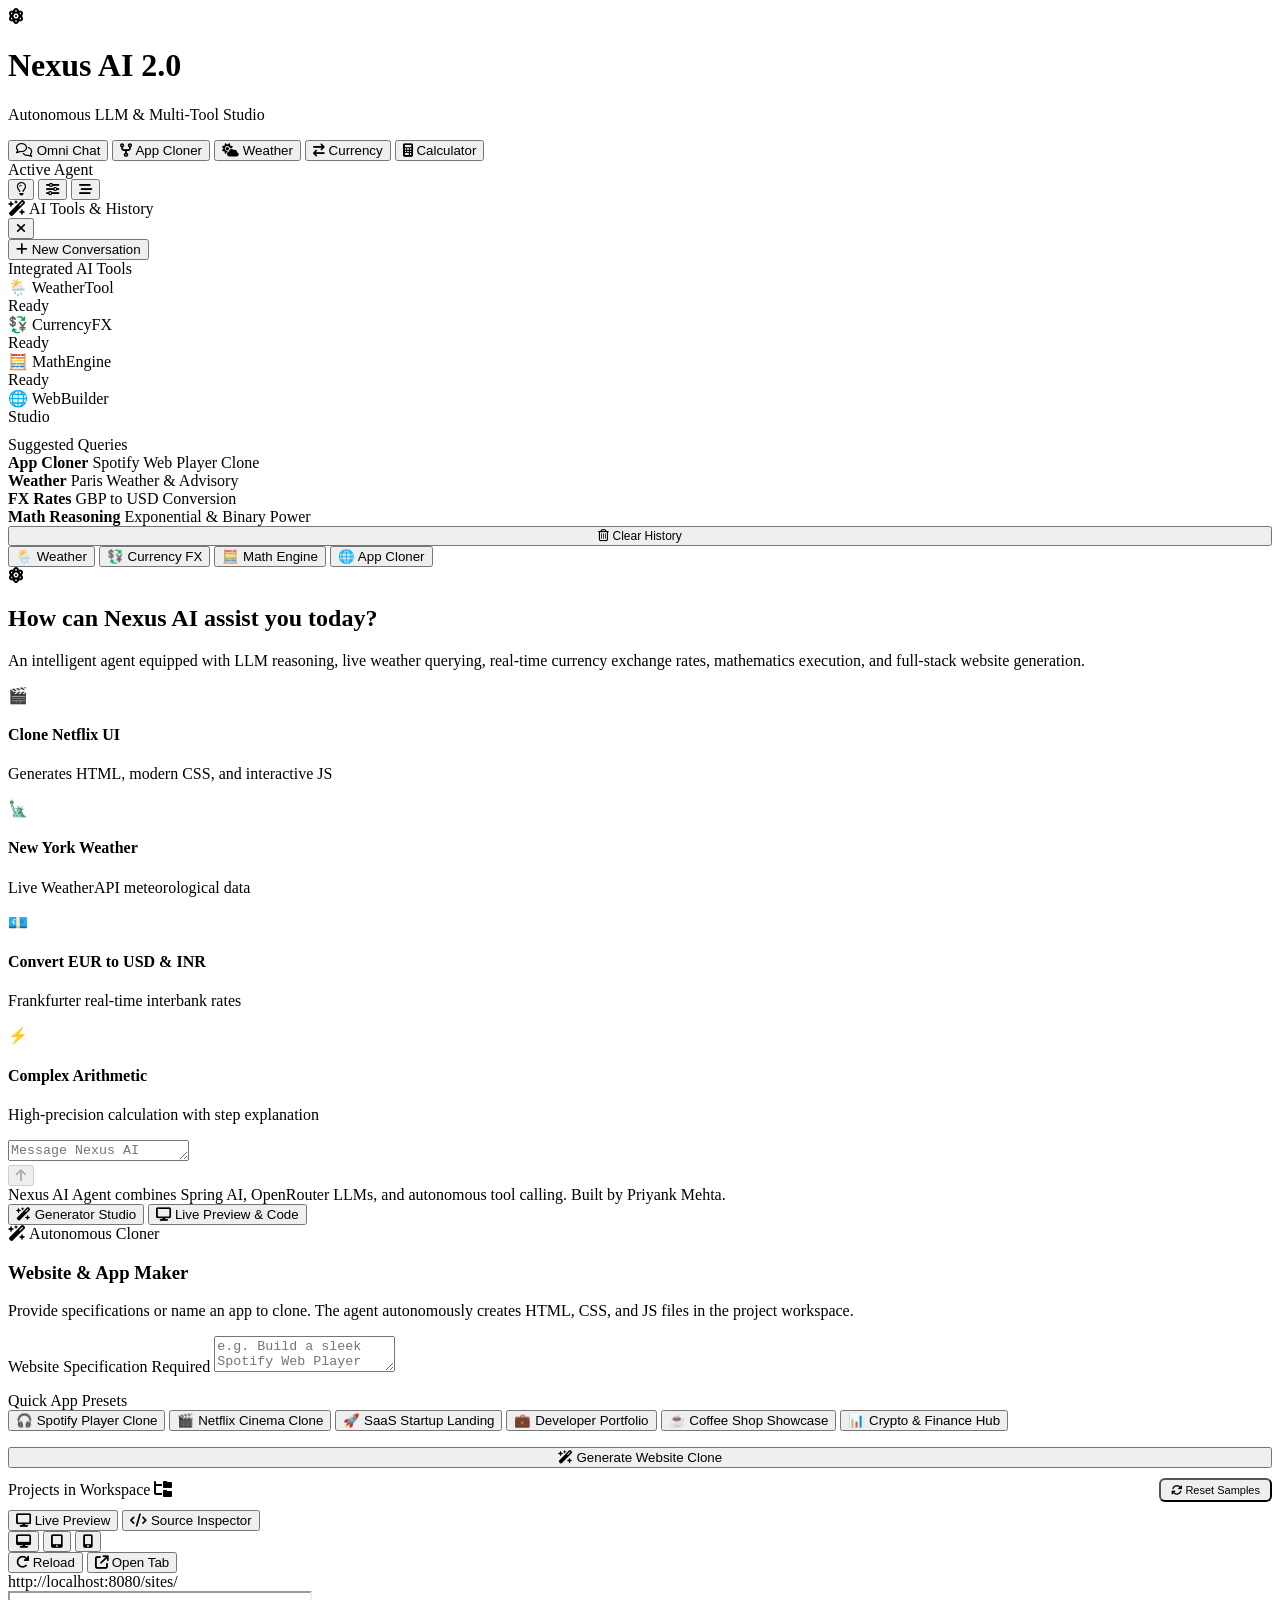
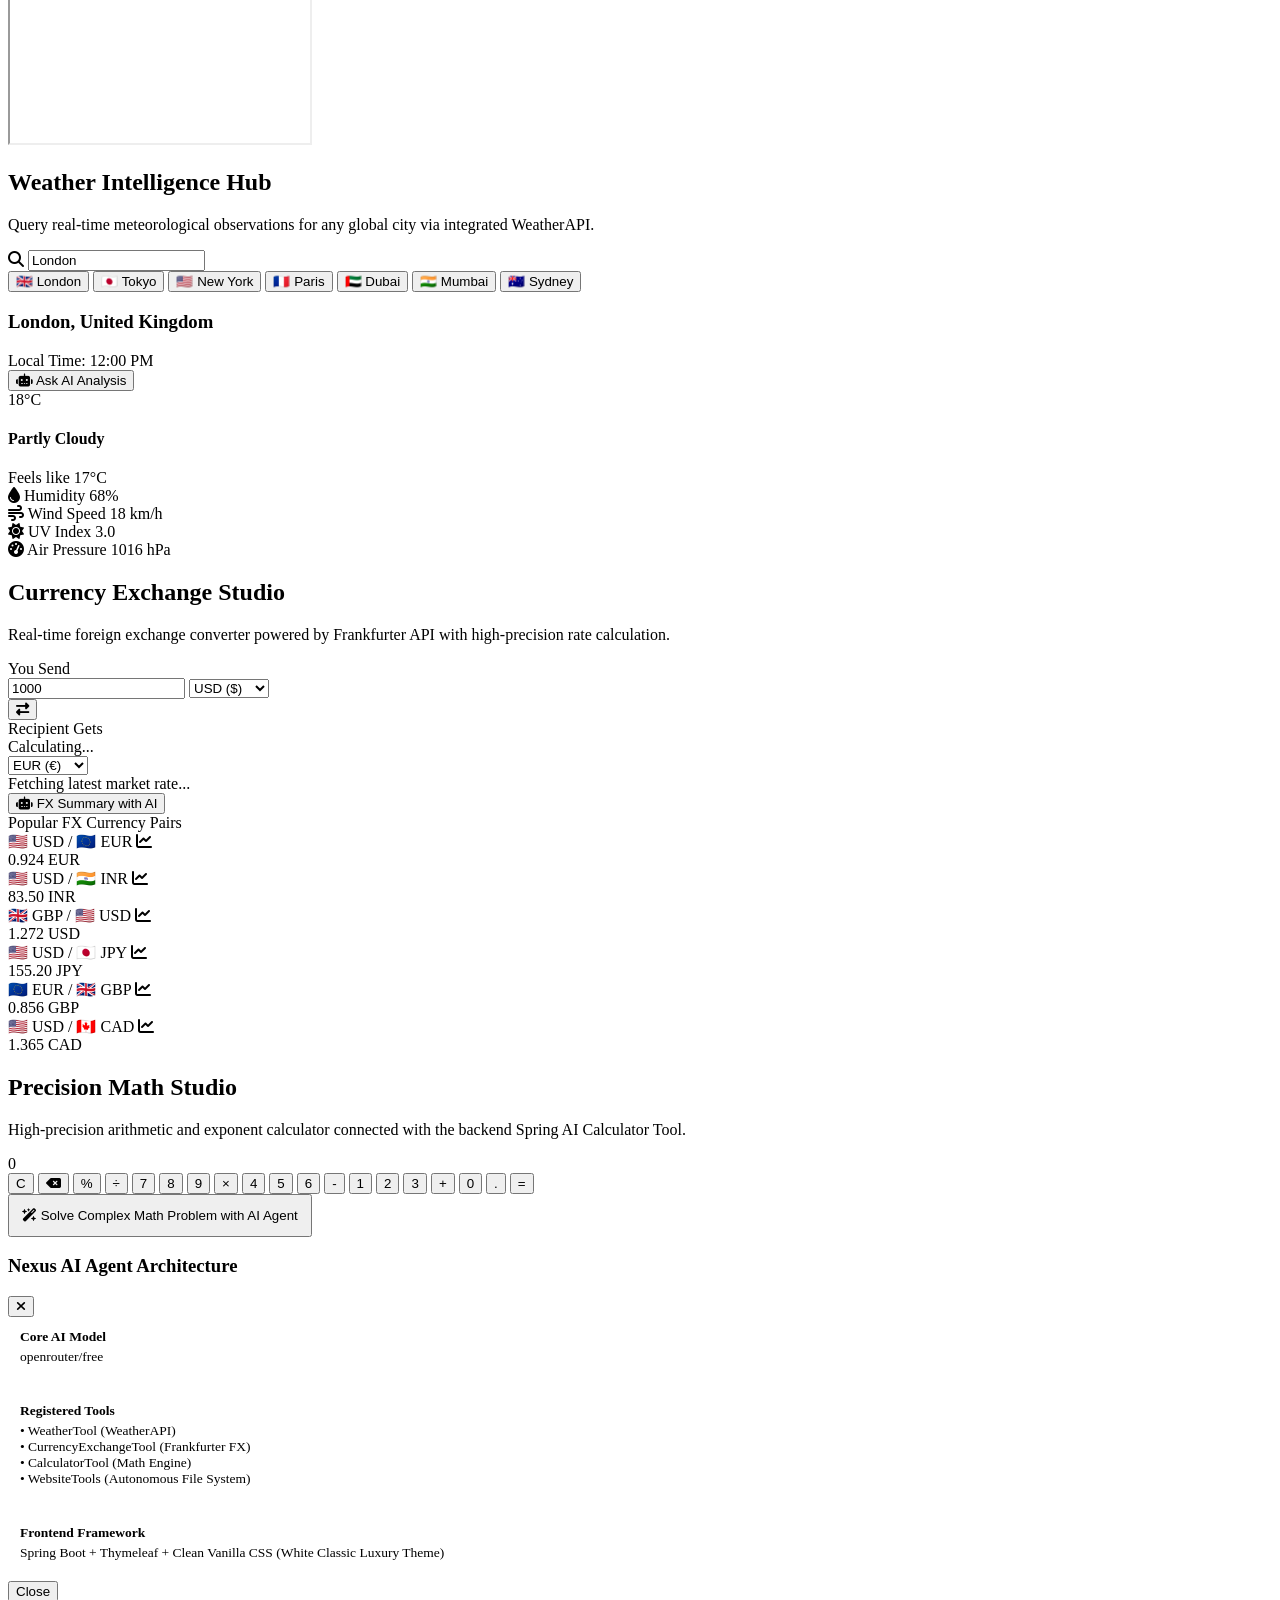
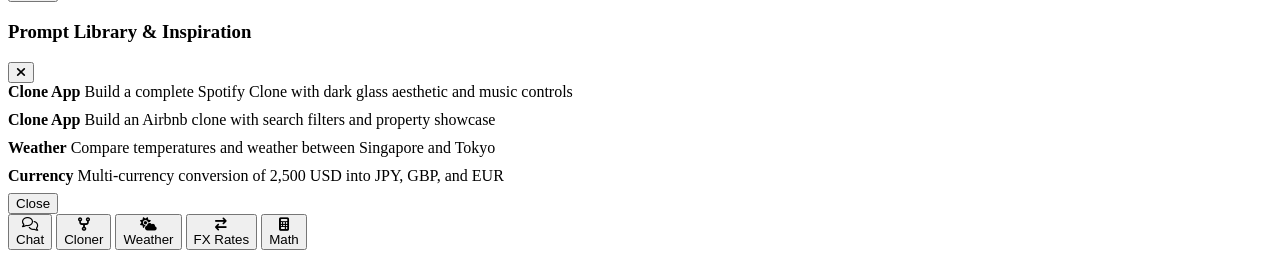
==== commit 50f4f525: "major update" ====
--- a/src/main/resources/templates/index.html
+++ b/src/main/resources/templates/index.html
@@ -284,9 +284,17 @@
                                     <span class="preset-chip-icon">🎧</span>
                                     <span>Spotify Player Clone</span>
                                 </button>
+                                <button type="button" class="preset-chip" data-prompt="Create a complete Netflix clone with dark cinema theme, hero banner with trailer modal, movie categories, and trending row.">
+                                    <span class="preset-chip-icon">🎬</span>
+                                    <span>Netflix Cinema Clone</span>
+                                </button>
                                 <button type="button" class="preset-chip" data-prompt="Create a high-converting SaaS startup landing page with hero section, feature grid, pricing table, and testimonials.">
                                     <span class="preset-chip-icon">🚀</span>
                                     <span>SaaS Startup Landing</span>
+                                </button>
+                                <button type="button" class="preset-chip" data-prompt="Build a modern personal portfolio website for a Senior Full Stack & AI Engineer with interactive project showcases, skill tags, and contact modal.">
+                                    <span class="preset-chip-icon">💼</span>
+                                    <span>Developer Portfolio</span>
                                 </button>
                                 <button type="button" class="preset-chip" data-prompt="Build a luxury Artisan Coffee Shop website with hero banner, interactive menu cards, customer reviews, and contact footer.">
                                     <span class="preset-chip-icon">☕</span>
@@ -316,10 +324,15 @@
 
                     <!-- Saved Projects List -->
                     <div class="form-group" style="margin-top: 10px;">
-                        <label class="form-label">
-                            <span>Saved Projects in Workspace</span>
-                            <i class="fa-solid fa-folder-tree" style="color:var(--primary);"></i>
-                        </label>
+                        <div style="display:flex; justify-content:space-between; align-items:center; margin-bottom:8px;">
+                            <label class="form-label" style="margin:0;">
+                                <span>Projects in Workspace</span>
+                                <i class="fa-solid fa-folder-tree" style="color:var(--primary);"></i>
+                            </label>
+                            <button type="button" id="btnPrepareSamples" class="btn-secondary" style="padding:4px 10px; font-size:11px; border-radius:6px; cursor:pointer;" title="Prepare or reset all sample clones">
+                                <i class="fa-solid fa-arrows-rotate"></i> Reset Samples
+                            </button>
+                        </div>
                         <div class="saved-projects-list" id="savedProjectsList"></div>
                     </div>
                 </aside>
